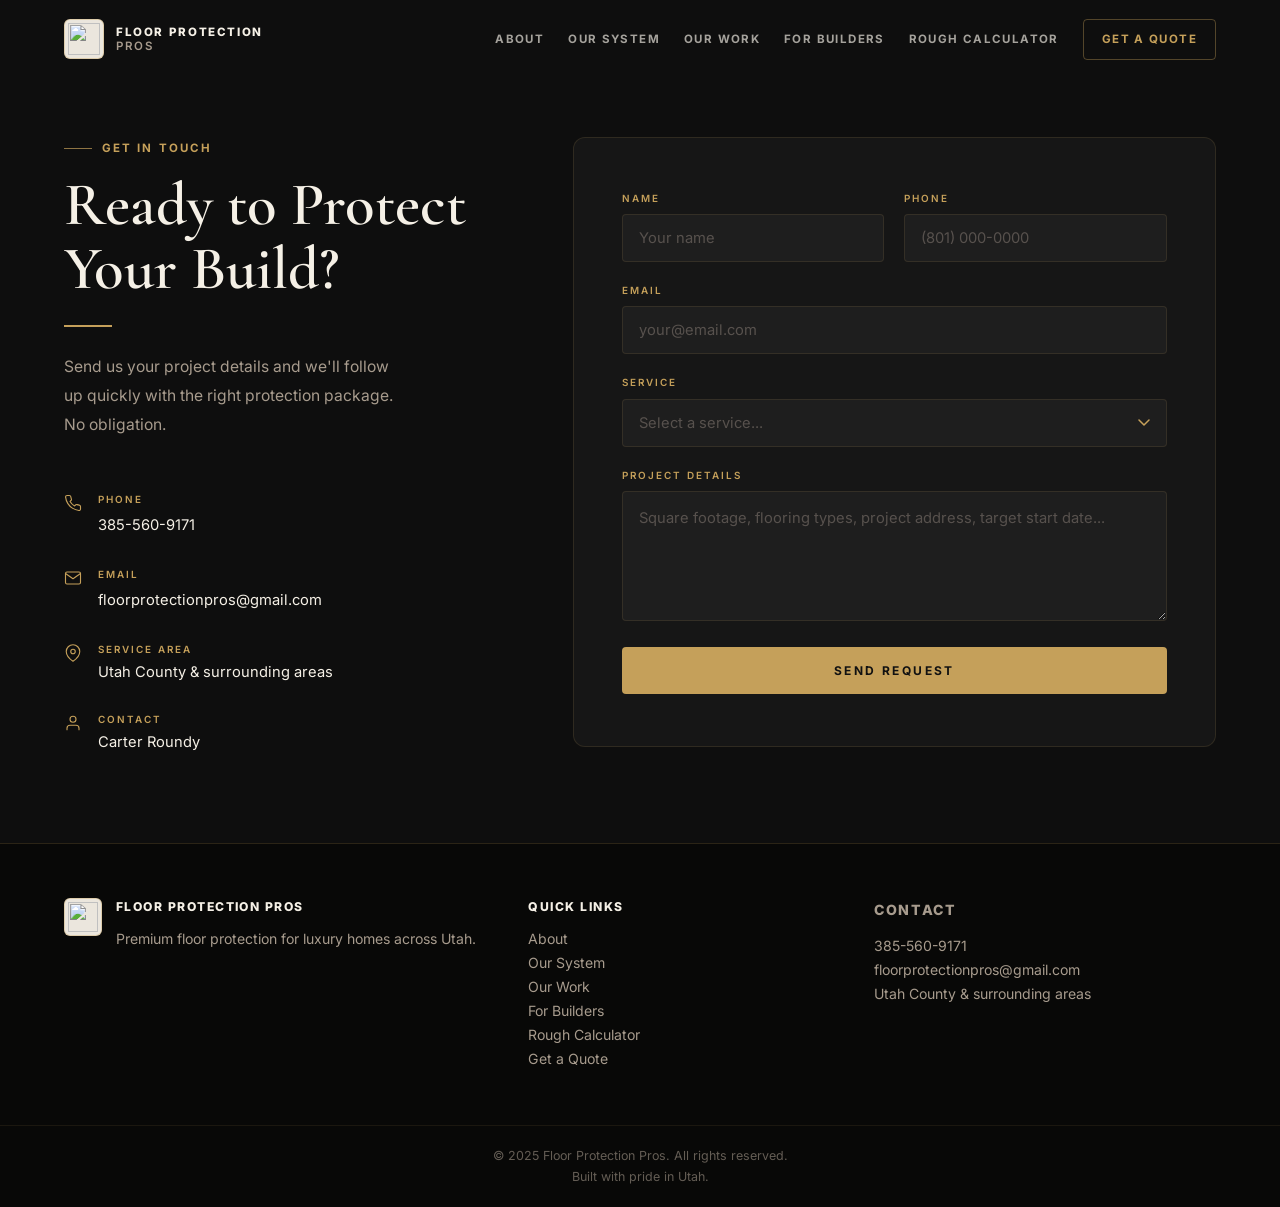
==== contact.html @ d1dcb877 "Add files via upload" ====
<!DOCTYPE html>
<html lang="en">
<head>
    <meta charset="UTF-8">
    <meta name="viewport" content="width=device-width, initial-scale=1.0">
    <title>Request a Quote | Floor Protection Pros</title>
    <meta name="description" content="Request a floor protection quote for your custom home build. Contact Floor Protection Pros for professional protection services across Utah County.">
    <link rel="preconnect" href="https://fonts.googleapis.com">
    <link rel="preconnect" href="https://fonts.gstatic.com" crossorigin>
    <link href="https://fonts.googleapis.com/css2?family=Cormorant+Garamond:ital,wght@0,400;0,500;0,600;0,700;1,400;1,500&family=Inter:wght@300;400;500;600&display=swap" rel="stylesheet">
    <link rel="stylesheet" href="index.styles.css">
    <style>
        /* ---- Page shell ---- */
        body { background: #0E0E0E; }

        .contact-page {
            min-height: calc(100vh - 120px);
            display: flex;
            align-items: center;
            padding: 130px 0 90px;
        }

        .contact-page > .container {
            width: 90%;
            max-width: 1200px;
        }

        /* ---- Two-column layout ---- */
        .contact-layout {
            display: grid;
            grid-template-columns: 2fr 3fr;
            gap: 80px;
            align-items: center;
        }

        /* ---- LEFT: Info ---- */
        .cl-heading {
            font-family: var(--serif);
            font-size: clamp(2.4rem, 5vw, 3.8rem);
            font-weight: 600;
            color: var(--text);
            line-height: 1.06;
            margin-bottom: 24px;
        }

        .cl-rule {
            width: 48px;
            height: 2px;
            background: var(--gold);
            margin-bottom: 26px;
        }

        .cl-desc {
            font-size: 0.98rem;
            color: var(--muted);
            line-height: 1.82;
            margin-bottom: 52px;
            max-width: 340px;
        }

        .cl-info {
            display: flex;
            flex-direction: column;
            gap: 28px;
        }

        .cl-info li {
            display: flex;
            align-items: flex-start;
            gap: 16px;
        }

        .cl-info-icon {
            display: block;
            width: 18px;
            height: 18px;
            color: var(--gold);
            flex-shrink: 0;
            margin-top: 3px;
        }
        .cl-info-icon svg { width: 100%; height: 100%; }

        .cl-info-label {
            font-size: 0.62rem;
            font-weight: 600;
            letter-spacing: 0.2em;
            text-transform: uppercase;
            color: var(--gold);
            margin-bottom: 4px;
        }

        .cl-info-value {
            font-size: 0.92rem;
            color: var(--text);
            line-height: 1.5;
            word-break: break-word;
        }

        a.cl-info-value { transition: color var(--ease); }
        a.cl-info-value:hover { color: var(--gold); }

        /* ---- RIGHT: Form card ---- */
        .cl-form-wrap {
            background: #161616;
            border: 1px solid rgba(198, 161, 91, 0.14);
            border-radius: 12px;
            padding: 52px 48px;
        }

        .form-row {
            display: grid;
            grid-template-columns: 1fr 1fr;
            gap: 20px;
        }

        .form-group {
            display: flex;
            flex-direction: column;
            gap: 8px;
            margin-bottom: 20px;
        }

        .form-group label {
            font-size: 0.62rem;
            font-weight: 600;
            letter-spacing: 0.2em;
            text-transform: uppercase;
            color: var(--gold);
        }

        .form-group input,
        .form-group select,
        .form-group textarea {
            width: 100%;
            background: #1E1E1E;
            border: 1px solid rgba(198, 161, 91, 0.13);
            border-radius: 4px;
            padding: 14px 16px;
            font-family: var(--sans);
            font-size: 0.92rem;
            color: var(--text);
            outline: none;
            transition: border-color var(--ease);
            -webkit-appearance: none;
            appearance: none;
        }

        .form-group input::placeholder,
        .form-group textarea::placeholder {
            color: rgba(158, 144, 135, 0.45);
        }

        .form-group input:focus,
        .form-group select:focus,
        .form-group textarea:focus {
            border-color: rgba(198, 161, 91, 0.5);
        }

        .form-group input.error,
        .form-group select.error,
        .form-group textarea.error {
            border-color: rgba(200, 80, 60, 0.55);
        }

        /* Select arrow */
        .form-group select {
            background-image: url("data:image/svg+xml,%3Csvg xmlns='http://www.w3.org/2000/svg' width='12' height='8' viewBox='0 0 12 8'%3E%3Cpath d='M1 1l5 5 5-5' stroke='%23C6A15B' stroke-width='1.5' fill='none' stroke-linecap='round' stroke-linejoin='round'/%3E%3C/svg%3E");
            background-repeat: no-repeat;
            background-position: right 16px center;
            padding-right: 44px;
            cursor: pointer;
            color: rgba(158, 144, 135, 0.45);
        }
        .form-group select.selected { color: var(--text); }
        .form-group select option { background: #1E1E1E; color: var(--text); }

        /* Textarea */
        .form-group textarea {
            resize: vertical;
            min-height: 130px;
            line-height: 1.65;
        }

        /* Submit */
        .form-submit {
            width: 100%;
            padding: 16px;
            background: var(--gold);
            color: #111111;
            font-family: var(--sans);
            font-size: 0.75rem;
            font-weight: 700;
            letter-spacing: 0.2em;
            text-transform: uppercase;
            border: none;
            border-radius: 4px;
            cursor: pointer;
            transition: background var(--ease), transform 0.15s ease;
            margin-top: 6px;
        }
        .form-submit:hover { background: var(--gold-lt); }
        .form-submit:active { transform: scale(0.99); }
        .form-submit:focus-visible { outline: 2px solid var(--gold); outline-offset: 3px; }

        /* ---- Success state ---- */
        .form-success {
            text-align: center;
            padding: 60px 40px;
        }

        .form-success-icon {
            width: 56px;
            height: 56px;
            color: var(--gold);
            margin: 0 auto 28px;
        }
        .form-success-icon svg { width: 100%; height: 100%; }

        .form-success h2 {
            font-family: var(--serif);
            font-size: 2.2rem;
            font-weight: 600;
            color: var(--text);
            margin-bottom: 12px;
        }

        .form-success p {
            font-size: 0.95rem;
            color: var(--muted);
            line-height: 1.78;
            max-width: 360px;
            margin: 0 auto 32px;
        }

        /* ---- Responsive ---- */
        @media (max-width: 900px) {
            .contact-layout { grid-template-columns: 1fr; gap: 52px; }
            .contact-page { padding-top: 110px; align-items: flex-start; }
            .cl-desc { max-width: none; }
        }

        @media (max-width: 600px) {
            .cl-form-wrap { padding: 36px 24px; }
            .form-row { grid-template-columns: 1fr; gap: 0; }
        }
    </style>
</head>
<body>

    <!-- ===== NAVIGATION ===== -->
    <header class="nav scrolled" id="top">
        <div class="nav-inner">
            <a href="index.html" class="nav-logo" aria-label="Floor Protection Pros home">
                <span class="nav-logo-badge">
                    <img src="floor-protection-pros-shield.png" alt="" aria-hidden="true">
                </span>
                <div class="nav-logo-wordmark">
                    <span class="nav-logo-name">Floor Protection</span>
                    <span class="nav-logo-sub">Pros</span>
                </div>
            </a>

            <nav class="nav-links" aria-label="Main navigation">
                <a href="index.html#about">About</a>
                <a href="index.html#system">Our System</a>
                <a href="index.html#work">Our Work</a>
                <a href="index.html#builders">For Builders</a>
                <a href="QuoteTool.html">Rough Calculator</a>
                <a href="contact.html" class="nav-cta" aria-current="page">Get a Quote</a>
            </nav>

            <button class="nav-hamburger" aria-label="Toggle menu" aria-expanded="false">
                <span></span><span></span><span></span>
            </button>
        </div>

        <div class="nav-mobile" aria-hidden="true">
            <a href="index.html#about">About</a>
            <a href="index.html#system">Our System</a>
            <a href="index.html#work">Our Work</a>
            <a href="index.html#builders">For Builders</a>
            <a href="QuoteTool.html">Rough Calculator</a>
            <a href="contact.html">Get a Quote</a>
        </div>
    </header>

    <!-- ===== CONTACT SECTION ===== -->
    <main class="contact-page">
        <div class="container">
            <div class="contact-layout">

                <!-- LEFT: Info -->
                <div class="cl-left">
                    <p class="eyebrow">Get in Touch</p>
                    <h1 class="cl-heading">Ready to Protect<br>Your Build?</h1>
                    <div class="cl-rule"></div>
                    <p class="cl-desc">Send us your project details and we'll follow up quickly with the right protection package. No obligation.</p>

                    <ul class="cl-info">
                        <li>
                            <span class="cl-info-icon" aria-hidden="true">
                                <svg viewBox="0 0 24 24" fill="none" stroke="currentColor" stroke-width="1.5" stroke-linecap="round" stroke-linejoin="round">
                                    <path d="M22 16.92v3a2 2 0 01-2.18 2 19.79 19.79 0 01-8.63-3.07 19.5 19.5 0 01-5.99-6 19.79 19.79 0 01-3.07-8.67A2 2 0 014.11 2h3a2 2 0 012 1.72 12.84 12.84 0 00.7 2.81 2 2 0 01-.45 2.11L8.09 9.91a16 16 0 006 6l1.27-1.27a2 2 0 012.11-.45 12.84 12.84 0 002.81.7A2 2 0 0122 16.92z"/>
                                </svg>
                            </span>
                            <div>
                                <p class="cl-info-label">Phone</p>
                                <a href="tel:3855609171" class="cl-info-value">385-560-9171</a>
                            </div>
                        </li>
                        <li>
                            <span class="cl-info-icon" aria-hidden="true">
                                <svg viewBox="0 0 24 24" fill="none" stroke="currentColor" stroke-width="1.5" stroke-linecap="round" stroke-linejoin="round">
                                    <path d="M4 4h16c1.1 0 2 .9 2 2v12c0 1.1-.9 2-2 2H4c-1.1 0-2-.9-2-2V6c0-1.1.9-2 2-2z"/>
                                    <polyline points="22,6 12,13 2,6"/>
                                </svg>
                            </span>
                            <div>
                                <p class="cl-info-label">Email</p>
                                <a href="mailto:floorprotectionpros@gmail.com" class="cl-info-value">floorprotectionpros@gmail.com</a>
                            </div>
                        </li>
                        <li>
                            <span class="cl-info-icon" aria-hidden="true">
                                <svg viewBox="0 0 24 24" fill="none" stroke="currentColor" stroke-width="1.5" stroke-linecap="round" stroke-linejoin="round">
                                    <path d="M21 10c0 7-9 13-9 13S3 17 3 10a9 9 0 0118 0z"/>
                                    <circle cx="12" cy="10" r="3"/>
                                </svg>
                            </span>
                            <div>
                                <p class="cl-info-label">Service Area</p>
                                <p class="cl-info-value">Utah County &amp; surrounding areas</p>
                            </div>
                        </li>
                        <li>
                            <span class="cl-info-icon" aria-hidden="true">
                                <svg viewBox="0 0 24 24" fill="none" stroke="currentColor" stroke-width="1.5" stroke-linecap="round" stroke-linejoin="round">
                                    <path d="M20 21v-2a4 4 0 00-4-4H8a4 4 0 00-4 4v2"/>
                                    <circle cx="12" cy="7" r="4"/>
                                </svg>
                            </span>
                            <div>
                                <p class="cl-info-label">Contact</p>
                                <p class="cl-info-value">Carter Roundy</p>
                            </div>
                        </li>
                    </ul>
                </div>

                <!-- RIGHT: Form -->
                <div class="cl-right">
                    <form id="contact-form" class="cl-form-wrap" novalidate>
                        <div class="form-row">
                            <div class="form-group">
                                <label for="f-name">Name</label>
                                <input type="text" id="f-name" name="name" placeholder="Your name" required autocomplete="name">
                            </div>
                            <div class="form-group">
                                <label for="f-phone">Phone</label>
                                <input type="tel" id="f-phone" name="phone" placeholder="(801) 000-0000" autocomplete="tel">
                            </div>
                        </div>

                        <div class="form-group">
                            <label for="f-email">Email</label>
                            <input type="email" id="f-email" name="email" placeholder="your@email.com" required autocomplete="email">
                        </div>

                        <div class="form-group">
                            <label for="f-service">Service</label>
                            <select id="f-service" name="service">
                                <option value="" disabled selected>Select a service...</option>
                                <option value="Initial Installation">Initial Installation</option>
                                <option value="Monthly Maintenance">Monthly Maintenance</option>
                                <option value="Post-Cabinet Repair">Post-Cabinet Repair</option>
                                <option value="Full Project Coverage">Full Project Coverage</option>
                                <option value="Other / Not Sure">Other / Not Sure</option>
                            </select>
                        </div>

                        <div class="form-group">
                            <label for="f-details">Project Details</label>
                            <textarea id="f-details" name="details" placeholder="Square footage, flooring types, project address, target start date..."></textarea>
                        </div>

                        <button type="submit" class="form-submit">Send Request</button>
                    </form>

                    <!-- Success state (shown after submit) -->
                    <div id="form-success" class="cl-form-wrap form-success" hidden>
                        <div class="form-success-icon" aria-hidden="true">
                            <svg viewBox="0 0 24 24" fill="none" stroke="currentColor" stroke-width="1.2" stroke-linecap="round" stroke-linejoin="round">
                                <circle cx="12" cy="12" r="10"/>
                                <polyline points="9 12 11.5 14.5 15.5 9.5"/>
                            </svg>
                        </div>
                        <h2>Request Sent.</h2>
                        <p>Your email client should open with your details pre-filled. We'll respond within one business day.</p>
                        <a href="index.html" class="btn btn-outline">Back to Home</a>
                    </div>
                </div>

            </div>
        </div>
    </main>

    <!-- ===== FOOTER ===== -->
    <footer class="footer">
        <div class="container footer-inner">
            <div class="footer-brand">
                <span class="footer-badge">
                    <img src="floor-protection-pros-shield.png" alt="" aria-hidden="true">
                </span>
                <div>
                    <p class="footer-name">Floor Protection Pros</p>
                    <p class="footer-tagline">Premium floor protection for luxury homes across Utah.</p>
                </div>
            </div>

            <nav class="footer-nav" aria-label="Footer navigation">
                <p class="footer-col-label">Quick Links</p>
                <a href="index.html#about">About</a>
                <a href="index.html#system">Our System</a>
                <a href="index.html#work">Our Work</a>
                <a href="index.html#builders">For Builders</a>
                <a href="QuoteTool.html">Rough Calculator</a>
                <a href="contact.html">Get a Quote</a>
            </nav>

            <div class="footer-contact-col">
                <p class="footer-col-label">Contact</p>
                <a href="tel:3855609171">385-560-9171</a>
                <a href="mailto:floorprotectionpros@gmail.com">floorprotectionpros@gmail.com</a>
                <p>Utah County &amp; surrounding areas</p>
            </div>
        </div>

        <div class="footer-bottom">
            <p>&copy; 2025 Floor Protection Pros. All rights reserved.</p>
            <p>Built with pride in Utah.</p>
        </div>
    </footer>

    <script src="index.scripts.js"></script>
    <script>
        (function () {
            'use strict';

            var form    = document.getElementById('contact-form');
            var success = document.getElementById('form-success');
            var sel     = document.getElementById('f-service');

            // Style select placeholder vs chosen value
            sel.addEventListener('change', function () {
                this.classList.toggle('selected', this.value !== '');
            });

            // Clear error state on input
            ['f-name', 'f-email'].forEach(function (id) {
                document.getElementById(id).addEventListener('input', function () {
                    this.classList.remove('error');
                });
            });

            form.addEventListener('submit', function (e) {
                e.preventDefault();

                var name    = document.getElementById('f-name').value.trim();
                var phone   = document.getElementById('f-phone').value.trim();
                var email   = document.getElementById('f-email').value.trim();
                var service = sel.value;
                var details = document.getElementById('f-details').value.trim();

                // Basic validation
                var valid = true;
                if (!name) {
                    document.getElementById('f-name').classList.add('error');
                    valid = false;
                }
                if (!email || !/^[^\s@]+@[^\s@]+\.[^\s@]+$/.test(email)) {
                    document.getElementById('f-email').classList.add('error');
                    valid = false;
                }
                if (!valid) return;

                // Build mailto
                var subject = encodeURIComponent('Quote Request — Floor Protection Pros');
                var body = encodeURIComponent(
                    'Name: '    + name    + '\n' +
                    'Phone: '   + (phone   || 'Not provided') + '\n' +
                    'Email: '   + email   + '\n' +
                    'Service: ' + (service || 'Not selected') + '\n\n' +
                    'Project Details:\n' + (details || 'None provided')
                );

                window.location.href =
                    'mailto:floorprotectionpros@gmail.com?subject=' + subject + '&body=' + body;

                // Show success message after a short delay
                setTimeout(function () {
                    form.hidden = true;
                    success.hidden = false;
                }, 800);
            });
        }());
    </script>

</body>
</html>
---- index.styles.css ----
:root {
  --bg: #0c0c0b;
  --bg-soft: #12110f;
  --panel: #171613;
  --panel-light: #1e1c18;
  --cream: #eee8dc;
  --cream-2: #e3d7c3;
  --ink: #1b1814;
  --ink-muted: #675d51;
  --gold: #c5a05a;
  --gold-dark: #987438;
  --text: #f5f0e6;
  --muted: #a79b8d;
  --muted-2: #736a60;
  --line: rgba(197, 160, 90, 0.18);
  --line-strong: rgba(197, 160, 90, 0.38);
  --shadow: 0 24px 70px rgba(0, 0, 0, 0.34);
  --serif: "Cormorant Garamond", Georgia, serif;
  --sans: "Inter", "Segoe UI", system-ui, sans-serif;
  --ease: 220ms ease;
}

*,
*::before,
*::after {
  box-sizing: border-box;
  margin: 0;
  padding: 0;
}

html {
  scroll-behavior: smooth;
}

body {
  background: var(--bg);
  color: var(--text);
  font-family: var(--sans);
  font-size: 16px;
  line-height: 1.65;
  -webkit-font-smoothing: antialiased;
}

img,
svg {
  display: block;
}

img {
  max-width: 100%;
}

a {
  color: inherit;
  text-decoration: none;
}

ul {
  list-style: none;
}

[id] {
  scroll-margin-top: 90px;
}

.container {
  width: min(90%, 1160px);
  margin-inline: auto;
}

.section {
  padding-block: 118px;
}

.site-loader {
  position: fixed;
  inset: 0;
  z-index: 9999;
  display: grid;
  place-items: center;
  background:
    radial-gradient(circle at center, rgba(197, 160, 90, 0.08), transparent 34%),
    var(--bg);
  transition: opacity 480ms ease, visibility 480ms ease;
}

.site-loader.is-hidden {
  opacity: 0;
  visibility: hidden;
  pointer-events: none;
}

.site-loader-inner {
  width: min(270px, 72vw);
  text-align: center;
}

.site-loader img {
  width: 76px;
  height: 76px;
  object-fit: contain;
  margin: 0 auto 20px;
  padding: 6px;
  background: rgba(245, 240, 230, 0.96);
  border: 1px solid var(--line-strong);
  border-radius: 8px;
}

.site-loader p {
  color: var(--text);
  font-size: 0.72rem;
  font-weight: 800;
  letter-spacing: 0.16em;
  line-height: 1.4;
  margin-bottom: 18px;
  text-transform: uppercase;
}

.loader-bar {
  height: 3px;
  overflow: hidden;
  background: rgba(245, 240, 230, 0.14);
  border-radius: 999px;
}

.loader-bar span {
  display: block;
  width: 100%;
  height: 100%;
  background: var(--gold);
  transform-origin: left;
  animation: loaderFill 1100ms ease forwards;
}

@keyframes loaderFill {
  from { transform: scaleX(0); }
  to { transform: scaleX(1); }
}

.eyebrow {
  display: inline-flex;
  align-items: center;
  gap: 10px;
  color: var(--gold);
  font-size: 0.72rem;
  font-weight: 700;
  letter-spacing: 0.18em;
  line-height: 1.4;
  margin-bottom: 16px;
  text-transform: uppercase;
}

.eyebrow::before {
  content: "";
  width: 28px;
  height: 1px;
  background: currentColor;
  opacity: 0.7;
}

.dark-eyebrow {
  color: #2a2113;
}

.section-heading {
  max-width: 690px;
  margin-bottom: 54px;
}

.section-heading.centered {
  margin-inline: auto;
  text-align: center;
}

.section-heading.centered .eyebrow {
  justify-content: center;
}

h1,
h2,
h3 {
  font-family: var(--serif);
  font-weight: 600;
  letter-spacing: 0;
}

h1 {
  max-width: 720px;
  font-size: clamp(2.85rem, 6.1vw, 5.25rem);
  line-height: 0.98;
}

h2 {
  color: var(--text);
  font-size: clamp(1.95rem, 3.75vw, 3.35rem);
  line-height: 1.04;
}

h3 {
  font-size: 1.42rem;
  line-height: 1.1;
}

.btn {
  display: inline-flex;
  align-items: center;
  justify-content: center;
  min-height: 48px;
  padding: 13px 22px;
  border: 1px solid transparent;
  border-radius: 4px;
  font-size: 0.76rem;
  font-weight: 800;
  letter-spacing: 0.13em;
  line-height: 1.2;
  text-transform: uppercase;
  transition: background var(--ease), border-color var(--ease), color var(--ease), transform var(--ease);
  white-space: nowrap;
}

.btn:hover {
  transform: translateY(-1px);
}

.btn:focus-visible {
  outline: 2px solid var(--gold);
  outline-offset: 4px;
}

.btn-primary {
  background: var(--gold);
  border-color: var(--gold);
  color: #11100d;
}

.btn-primary:hover {
  background: #d2b16e;
  border-color: #d2b16e;
}

.btn-secondary {
  background: rgba(255, 255, 255, 0.04);
  border-color: rgba(245, 240, 230, 0.22);
  color: var(--text);
}

.btn-secondary:hover {
  border-color: var(--gold);
  color: var(--gold);
}

.btn-dark {
  background: #11100d;
  border-color: #11100d;
  color: var(--text);
}

.btn-dark:hover {
  background: #211c14;
  border-color: #211c14;
}

.quote-band .btn-dark {
  background: var(--gold);
  border-color: var(--gold);
  color: #11100d;
}

.quote-band .btn-dark:hover {
  background: #d2b16e;
  border-color: #d2b16e;
}

.nav {
  position: fixed;
  inset: 0 0 auto;
  z-index: 50;
  transition: background var(--ease), border-color var(--ease), box-shadow var(--ease);
}

.nav.scrolled {
  background: rgba(10, 10, 9, 0.94);
  border-bottom: 1px solid var(--line);
  box-shadow: 0 14px 34px rgba(0, 0, 0, 0.24);
  backdrop-filter: blur(14px);
}

.nav-inner {
  display: flex;
  align-items: center;
  justify-content: space-between;
  gap: 24px;
  min-height: 78px;
  padding-inline: 5%;
}

.nav-logo {
  display: inline-flex;
  align-items: center;
  gap: 12px;
}

.logo-mark,
.nav-logo-badge,
.footer-badge {
  display: grid;
  place-items: center;
  width: 40px;
  height: 40px;
  padding: 3px;
  background: rgba(245, 240, 230, 0.96);
  border: 1px solid var(--line-strong);
  border-radius: 6px;
  overflow: hidden;
  flex: 0 0 auto;
}

.logo-mark img,
.nav-logo-badge img,
.footer-badge img {
  width: 100%;
  height: 100%;
  object-fit: contain;
}

.logo-text,
.nav-logo-wordmark {
  display: flex;
  flex-direction: column;
  color: var(--text);
  font-size: 0.72rem;
  font-weight: 800;
  letter-spacing: 0.14em;
  line-height: 1.25;
  text-transform: uppercase;
}

.logo-text span:last-child,
.nav-logo-sub {
  color: var(--muted);
  font-weight: 600;
}

.nav-logo-name {
  color: var(--text);
}

.nav-links {
  display: flex;
  align-items: center;
  gap: 24px;
}

.nav-links a {
  color: rgba(245, 240, 230, 0.66);
  font-size: 0.72rem;
  font-weight: 700;
  letter-spacing: 0.12em;
  text-transform: uppercase;
  transition: color var(--ease);
}

.nav-links a:hover {
  color: var(--gold);
}

.nav-links .nav-cta {
  padding: 10px 18px;
  border: 1px solid var(--line-strong);
  border-radius: 4px;
  color: var(--gold);
}

.nav-links .nav-cta:hover {
  background: var(--gold);
  color: #11100d;
}

.nav-hamburger {
  display: none;
  flex-direction: column;
  gap: 5px;
  padding: 8px;
  background: transparent;
  border: 0;
  cursor: pointer;
}

.nav-hamburger span {
  width: 24px;
  height: 1.5px;
  background: var(--text);
  transition: transform var(--ease), opacity var(--ease);
}

.nav-hamburger.open span:nth-child(1) {
  transform: translateY(6.5px) rotate(45deg);
}

.nav-hamburger.open span:nth-child(2) {
  opacity: 0;
}

.nav-hamburger.open span:nth-child(3) {
  transform: translateY(-6.5px) rotate(-45deg);
}

.nav-mobile {
  display: none;
  flex-direction: column;
  padding: 4px 5% 22px;
  background: rgba(10, 10, 9, 0.98);
  border-top: 1px solid var(--line);
}

.nav-mobile.open {
  display: flex;
}

.nav-mobile a {
  padding-block: 13px;
  border-bottom: 1px solid rgba(197, 160, 90, 0.1);
  color: rgba(245, 240, 230, 0.74);
  font-size: 0.78rem;
  font-weight: 700;
  letter-spacing: 0.12em;
  text-transform: uppercase;
}

.hero {
  position: relative;
  display: flex;
  align-items: center;
  min-height: 760px;
  height: 100svh;
  overflow: hidden;
}

.hero-bg {
  position: absolute;
  inset: 0;
  background: url("IMG_0926.jpg") center / cover no-repeat;
  transform: scale(1.02);
}

.hero-overlay {
  position: absolute;
  inset: 0;
  background:
    linear-gradient(90deg, rgba(8, 8, 7, 0.84) 0%, rgba(8, 8, 7, 0.58) 50%, rgba(8, 8, 7, 0.34) 100%),
    linear-gradient(0deg, rgba(8, 8, 7, 0.66) 0%, rgba(8, 8, 7, 0.08) 54%);
}

.hero-content {
  position: relative;
  z-index: 1;
  padding-top: 78px;
}

.hero-content p:not(.eyebrow) {
  max-width: 560px;
  margin-top: 22px;
  color: rgba(245, 240, 230, 0.76);
  font-size: clamp(1rem, 1.5vw, 1.16rem);
  line-height: 1.75;
}

.hero-slogan {
  color: #e2c27b;
}

.hero-actions {
  display: flex;
  flex-wrap: wrap;
  gap: 14px;
  margin-top: 38px;
}

.value-section {
  background:
    linear-gradient(180deg, #f4efe5, var(--cream));
  color: var(--ink);
}

.value-grid {
  display: grid;
  grid-template-columns: repeat(3, 1fr);
  gap: 22px;
}

.value-card,
.process-step,
.comparison-panel,
.contact-panel {
  background: linear-gradient(180deg, rgba(255, 255, 255, 0.035), rgba(255, 255, 255, 0.012));
  border: 1px solid var(--line);
  border-radius: 8px;
  box-shadow: 0 18px 45px rgba(0, 0, 0, 0.18);
}

.value-card {
  background: rgba(255, 253, 248, 0.82);
  border-color: rgba(113, 86, 43, 0.16);
  padding: 34px 30px 36px;
  box-shadow: 0 18px 45px rgba(56, 43, 25, 0.08);
}

.card-icon {
  display: grid;
  place-items: center;
  width: 48px;
  height: 48px;
  margin-bottom: 24px;
  color: var(--gold);
}

.card-icon svg {
  width: 48px;
  height: 48px;
}

.value-card h3,
.process-step h3,
.comparison-panel h3,
.work-caption h3 {
  color: var(--text);
  margin-bottom: 12px;
}

.value-section .section-heading h2,
.value-card h3 {
  color: var(--ink);
}

.value-section .eyebrow,
.value-card .card-icon {
  color: var(--gold-dark);
}

.value-card p,
.process-step p,
.work-caption p,
.contact-copy p,
.quote-band p,
.statement-content p {
  color: var(--muted);
}

.value-card p {
  color: var(--ink-muted);
}

.statement-section {
  position: relative;
  min-height: 560px;
  display: flex;
  align-items: center;
  overflow: hidden;
}

.statement-bg {
  position: absolute;
  inset: 0;
  background: url("Henrie-Tiek+007.webp") center / cover no-repeat;
}

.statement-overlay {
  position: absolute;
  inset: 0;
  background:
    linear-gradient(90deg, rgba(8, 8, 7, 0.8), rgba(8, 8, 7, 0.34)),
    linear-gradient(0deg, rgba(8, 8, 7, 0.62), rgba(8, 8, 7, 0.16));
}

.statement-content {
  position: relative;
  z-index: 1;
}

.statement-content h2 {
  max-width: 760px;
}

.statement-content p:not(.eyebrow) {
  max-width: 560px;
  margin-top: 24px;
  font-size: 1.06rem;
}

.system-section,
.contact-section {
  background: var(--bg);
}

.comparison-section {
  background: linear-gradient(180deg, #f2eadc, #e9dfcf);
  color: var(--ink);
}

.process-grid {
  display: grid;
  grid-template-columns: repeat(4, 1fr);
  gap: 18px;
}

.process-step {
  position: relative;
  min-height: 300px;
  padding: 30px 24px;
  overflow: hidden;
}

.process-step::before {
  content: "";
  position: absolute;
  top: 0;
  left: 0;
  width: 100%;
  height: 3px;
  background: linear-gradient(90deg, var(--gold), transparent);
}

.process-step span {
  display: block;
  margin-bottom: 40px;
  color: rgba(197, 160, 90, 0.4);
  font-family: var(--serif);
  font-size: 3.4rem;
  font-weight: 700;
  line-height: 0.8;
}

.comparison-grid {
  display: grid;
  grid-template-columns: 1fr 1fr;
  gap: 22px;
  max-width: 980px;
  margin-inline: auto;
}

.comparison-panel {
  padding: 38px 34px;
}

.muted-panel {
  background: rgba(255, 253, 248, 0.58);
  border-color: rgba(62, 53, 43, 0.12);
}

.gold-panel {
  background: #17130f;
  border-color: rgba(197, 160, 90, 0.4);
}

.comparison-section .section-heading h2,
.muted-panel h3 {
  color: var(--ink);
}

.comparison-section .eyebrow {
  color: var(--gold-dark);
}

.gold-panel h3 {
  color: var(--gold);
}

.comparison-panel li {
  position: relative;
  padding: 11px 0 11px 24px;
  border-bottom: 1px solid rgba(62, 53, 43, 0.09);
  color: var(--ink-muted);
  font-size: 0.95rem;
}

.comparison-panel li::before {
  position: absolute;
  left: 0;
  top: 11px;
  color: var(--gold);
}

.muted-panel li::before {
  content: "-";
  color: var(--muted-2);
}

.gold-panel li {
  color: var(--text);
  border-bottom-color: rgba(245, 240, 230, 0.08);
}

.gold-panel li::before {
  content: "+";
}

.work-section {
  background:
    linear-gradient(180deg, rgba(197, 160, 90, 0.06), transparent 28%),
    var(--bg-soft);
}

.work-grid {
  display: grid;
  grid-template-columns: 1.25fr 1fr 1fr;
  gap: 18px;
}

.work-card {
  position: relative;
  min-height: 360px;
  border: 1px solid var(--line);
  border-radius: 8px;
  overflow: hidden;
  background: var(--panel);
  box-shadow: var(--shadow);
}

.feature-work {
  grid-row: span 2;
  min-height: 738px;
}

.work-card img,
.placeholder-art {
  width: 100%;
  height: 100%;
  min-height: inherit;
  object-fit: cover;
}

.work-card::after {
  content: "";
  position: absolute;
  inset: 0;
  background: linear-gradient(0deg, rgba(7, 7, 6, 0.86), rgba(7, 7, 6, 0.12) 55%);
}

.work-caption {
  position: absolute;
  z-index: 1;
  left: 22px;
  right: 22px;
  bottom: 22px;
}

.work-caption p {
  font-size: 0.92rem;
}

.placeholder-card {
  display: grid;
}

.placeholder-art {
  background:
    linear-gradient(135deg, rgba(197, 160, 90, 0.18), transparent 42%),
    repeating-linear-gradient(135deg, rgba(245, 240, 230, 0.06) 0 1px, transparent 1px 18px),
    #171613;
}

.quote-band {
  padding-block: 96px;
  background:
    radial-gradient(circle at top left, rgba(197, 160, 90, 0.16), transparent 38%),
    var(--cream);
  color: var(--text);
}

.quote-band-inner {
  position: relative;
  display: flex;
  align-items: center;
  justify-content: space-between;
  gap: 40px;
  padding: 42px;
  background:
    linear-gradient(135deg, rgba(255, 255, 255, 0.05), transparent 42%),
    #15130f;
  border: 1px solid rgba(197, 160, 90, 0.34);
  border-radius: 10px;
  box-shadow: 0 26px 60px rgba(61, 48, 29, 0.22);
  overflow: hidden;
}

.quote-band-inner::before {
  content: "";
  position: absolute;
  inset: 0 auto 0 0;
  width: 5px;
  background: linear-gradient(180deg, var(--gold), rgba(197, 160, 90, 0.18));
}

.quote-band h2 {
  color: var(--text);
  font-size: clamp(1.95rem, 3.35vw, 3rem);
}

.quote-band p:not(.eyebrow) {
  max-width: 620px;
  margin-top: 16px;
  color: rgba(245, 240, 230, 0.72);
  font-weight: 500;
}

.quote-band .dark-eyebrow {
  color: var(--gold);
}

.rough-link {
  display: inline-flex;
  margin-top: 18px;
  color: rgba(245, 240, 230, 0.68);
  font-size: 0.86rem;
  font-weight: 700;
  text-decoration: underline;
  text-decoration-color: rgba(197, 160, 90, 0.45);
  text-underline-offset: 4px;
  transition: color var(--ease), text-decoration-color var(--ease);
}

.rough-link:hover {
  color: var(--gold);
  text-decoration-color: var(--gold);
}

.contact-layout {
  display: grid;
  grid-template-columns: 1fr 0.95fr;
  gap: 70px;
  align-items: center;
}

.contact-copy h2 {
  max-width: 650px;
}

.contact-copy p:not(.eyebrow) {
  max-width: 620px;
  margin-top: 24px;
  font-size: 1.02rem;
}

.contact-actions {
  display: flex;
  flex-wrap: wrap;
  gap: 14px;
  margin-top: 34px;
}

.contact-panel {
  padding: 26px;
}

.founders {
  display: grid;
  grid-template-columns: 1fr 1fr;
  gap: 16px;
  margin-bottom: 26px;
}

.founders figure {
  overflow: hidden;
  border: 1px solid rgba(245, 240, 230, 0.08);
  border-radius: 8px;
  background: #11100d;
}

.founders img {
  width: 100%;
  aspect-ratio: 1 / 1;
  object-fit: cover;
}

.founders figcaption {
  padding: 12px;
  color: var(--text);
  font-size: 0.75rem;
  font-weight: 800;
  letter-spacing: 0.1em;
  text-align: center;
  text-transform: uppercase;
}

.contact-list {
  display: grid;
  gap: 16px;
}

.contact-list div {
  padding-top: 16px;
  border-top: 1px solid rgba(245, 240, 230, 0.08);
}

.contact-list dt {
  color: var(--gold);
  font-size: 0.72rem;
  font-weight: 800;
  letter-spacing: 0.14em;
  margin-bottom: 4px;
  text-transform: uppercase;
}

.contact-list dd,
.contact-list a {
  color: var(--text);
  font-size: 0.94rem;
  overflow-wrap: anywhere;
}

.contact-list a:hover {
  color: var(--gold);
}

.footer {
  background: #080807;
  border-top: 1px solid var(--line);
}

.footer-inner {
  display: grid;
  grid-template-columns: 1.4fr 1fr 1.15fr;
  gap: 48px;
  padding-block: 54px;
}

.footer-brand {
  display: flex;
  align-items: flex-start;
  gap: 14px;
}

.footer-logo,
.footer-badge {
  width: 38px;
  height: 38px;
}

.footer-name,
.footer-nav p,
.footer-contact p,
.footer-col-label {
  color: var(--text);
  font-size: 0.76rem;
  font-weight: 800;
  letter-spacing: 0.12em;
  line-height: 1.4;
  margin-bottom: 12px;
  text-transform: uppercase;
}

.footer-tagline,
.footer-nav a,
.footer-contact a,
.footer-contact span,
.footer-contact-col a,
.footer-contact-col p {
  display: block;
  color: var(--muted);
  font-size: 0.88rem;
  line-height: 1.7;
}

.footer-nav a:hover,
.footer-contact a:hover,
.footer-contact-col a:hover {
  color: var(--gold);
}

.footer-bottom {
  border-top: 1px solid rgba(197, 160, 90, 0.1);
  padding: 20px 5%;
  color: rgba(167, 155, 141, 0.58);
  font-size: 0.78rem;
  text-align: center;
}

@media (max-width: 1080px) {
  .nav-links {
    gap: 15px;
  }

  .nav-links a {
    font-size: 0.68rem;
  }

  .process-grid {
    grid-template-columns: repeat(2, 1fr);
  }

  .work-grid {
    grid-template-columns: 1fr 1fr;
  }

  .feature-work {
    grid-column: 1 / -1;
    min-height: 520px;
  }
}

@media (max-width: 860px) {
  .section {
    padding-block: 88px;
  }

  .nav-links {
    display: none;
  }

  .nav-hamburger {
    display: flex;
  }

  .hero {
    min-height: 680px;
  }

  .value-grid,
  .comparison-grid,
  .contact-layout,
  .footer-inner {
    grid-template-columns: 1fr;
  }

  .quote-band-inner {
    align-items: flex-start;
    flex-direction: column;
  }

  .contact-layout {
    gap: 42px;
  }
}

@media (max-width: 640px) {
  .container {
    width: min(88%, 1160px);
  }

  .nav-inner {
    min-height: 72px;
  }

  .logo-mark {
    width: 38px;
    height: 38px;
  }

  .logo-text {
    font-size: 0.66rem;
  }

  h1 {
    font-size: clamp(2.55rem, 14vw, 3.65rem);
  }

  h2 {
    font-size: clamp(1.85rem, 10vw, 2.7rem);
  }

  .hero {
    min-height: 640px;
  }

  .hero-actions,
  .contact-actions {
    flex-direction: column;
    align-items: stretch;
  }

  .btn {
    width: 100%;
    white-space: normal;
  }

  .process-grid,
  .work-grid,
  .founders {
    grid-template-columns: 1fr;
  }

  .process-step {
    min-height: auto;
  }

  .work-card,
  .feature-work {
    min-height: 380px;
  }

  .comparison-panel,
  .contact-panel,
  .value-card {
    padding: 28px 22px;
  }

  .quote-band-inner {
    padding: 34px 24px;
  }
}
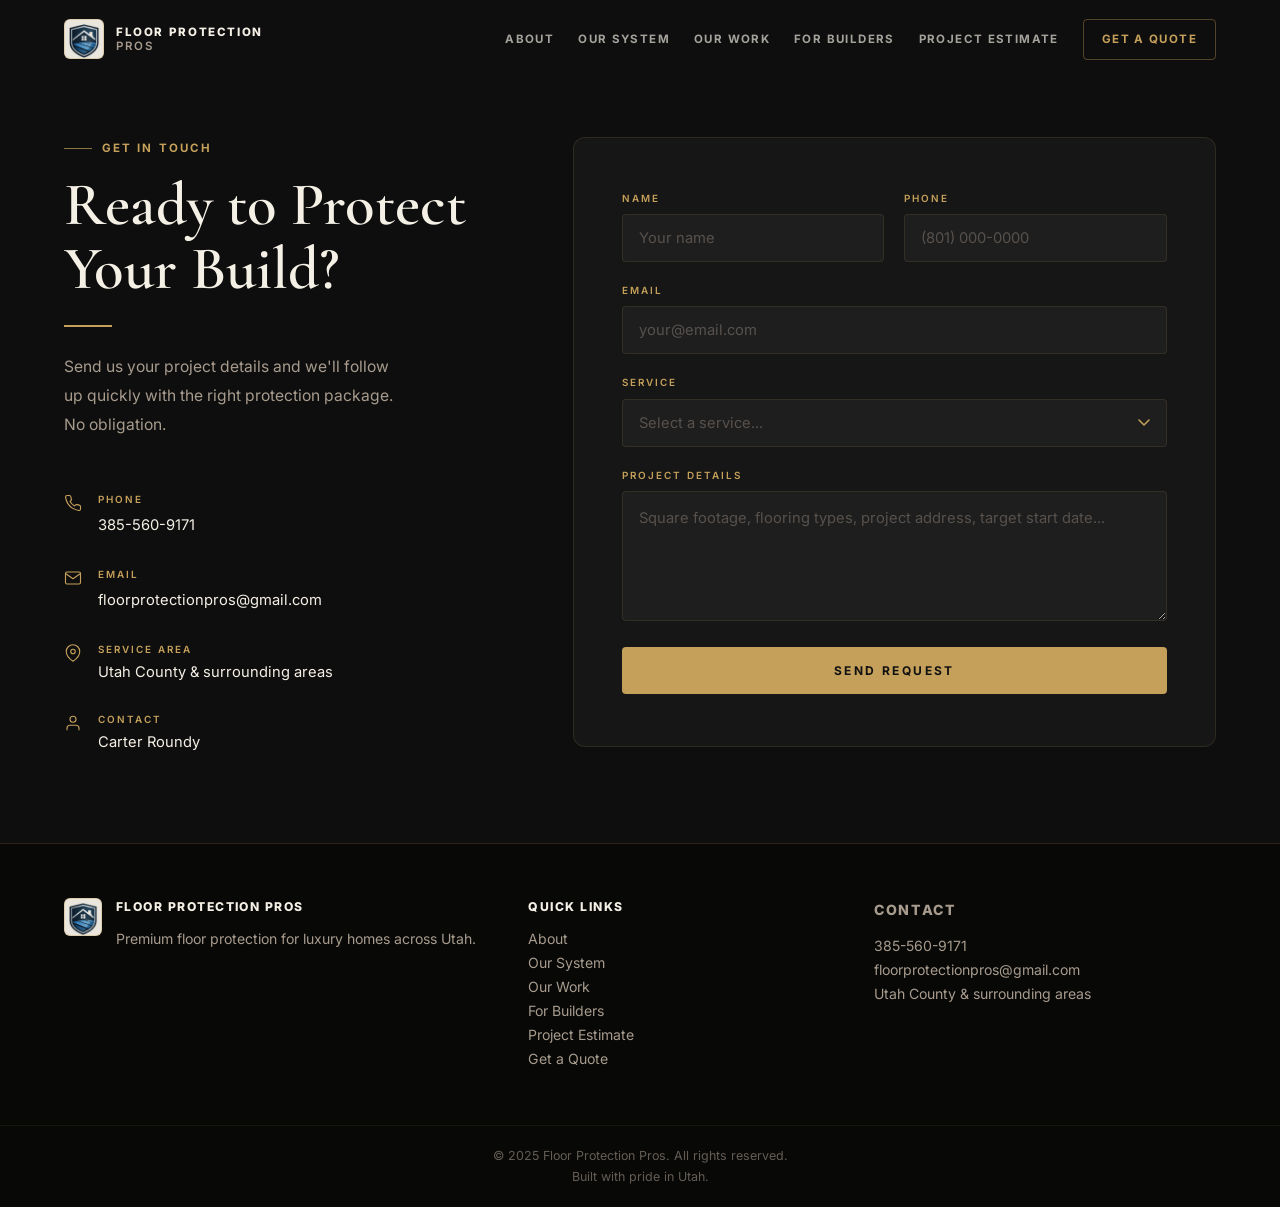
==== commit cfb53706: "Add files via upload" ====
--- a/contact.html
+++ b/contact.html
@@ -265,7 +265,7 @@
                 <a href="index.html#system">Our System</a>
                 <a href="index.html#work">Our Work</a>
                 <a href="index.html#builders">For Builders</a>
-                <a href="QuoteTool.html">Rough Calculator</a>
+                <a href="QuoteTool.html">Project Estimate</a>
                 <a href="contact.html" class="nav-cta" aria-current="page">Get a Quote</a>
             </nav>
 
@@ -279,7 +279,7 @@
             <a href="index.html#system">Our System</a>
             <a href="index.html#work">Our Work</a>
             <a href="index.html#builders">For Builders</a>
-            <a href="QuoteTool.html">Rough Calculator</a>
+            <a href="QuoteTool.html">Project Estimate</a>
             <a href="contact.html">Get a Quote</a>
         </div>
     </header>
@@ -349,7 +349,7 @@
 
                 <!-- RIGHT: Form -->
                 <div class="cl-right">
-                    <form id="contact-form" class="cl-form-wrap" novalidate>
+                    <form id="contact-form" class="cl-form-wrap" action="https://formspree.io/f/xojronko" method="POST" novalidate>
                         <div class="form-row">
                             <div class="form-group">
                                 <label for="f-name">Name</label>
@@ -394,8 +394,8 @@
                                 <polyline points="9 12 11.5 14.5 15.5 9.5"/>
                             </svg>
                         </div>
-                        <h2>Request Sent.</h2>
-                        <p>Your email client should open with your details pre-filled. We'll respond within one business day.</p>
+                        <h2 id="form-success-title">Quote Request Received</h2>
+                        <p id="form-success-body">Thanks — we received your project details and will follow up shortly.</p>
                         <a href="index.html" class="btn btn-outline">Back to Home</a>
                     </div>
                 </div>
@@ -423,7 +423,7 @@
                 <a href="index.html#system">Our System</a>
                 <a href="index.html#work">Our Work</a>
                 <a href="index.html#builders">For Builders</a>
-                <a href="QuoteTool.html">Rough Calculator</a>
+                <a href="QuoteTool.html">Project Estimate</a>
                 <a href="contact.html">Get a Quote</a>
             </nav>
 
@@ -449,6 +449,9 @@
             var form    = document.getElementById('contact-form');
             var success = document.getElementById('form-success');
             var sel     = document.getElementById('f-service');
+            var submit  = form.querySelector('.form-submit');
+            var successTitle = document.getElementById('form-success-title');
+            var successBody  = document.getElementById('form-success-body');
 
             // Style select placeholder vs chosen value
             sel.addEventListener('change', function () {
@@ -483,24 +486,35 @@
                 }
                 if (!valid) return;
 
-                // Build mailto
-                var subject = encodeURIComponent('Quote Request — Floor Protection Pros');
-                var body = encodeURIComponent(
-                    'Name: '    + name    + '\n' +
-                    'Phone: '   + (phone   || 'Not provided') + '\n' +
-                    'Email: '   + email   + '\n' +
-                    'Service: ' + (service || 'Not selected') + '\n\n' +
-                    'Project Details:\n' + (details || 'None provided')
-                );
-
-                window.location.href =
-                    'mailto:floorprotectionpros@gmail.com?subject=' + subject + '&body=' + body;
-
-                // Show success message after a short delay
-                setTimeout(function () {
+                submit.disabled = true;
+                submit.textContent = 'Sending...';
+                success.hidden = true;
+
+                var data = new FormData(form);
+                data.append('request_type', 'Website Quote Request');
+                data.append('project_details', details || 'None provided');
+
+                fetch('https://formspree.io/f/xojronko', {
+                    method: 'POST',
+                    body: data,
+                    headers: { 'Accept': 'application/json' }
+                }).then(function (response) {
+                    if (!response.ok) throw new Error('Formspree submission failed');
+
+                    successTitle.textContent = 'Quote Request Received';
+                    successBody.textContent = 'Thanks — we received your project details and will follow up shortly.';
                     form.hidden = true;
                     success.hidden = false;
-                }, 800);
+                }).catch(function () {
+                    successTitle.textContent = 'Something went wrong';
+                    successBody.textContent = 'Please email us directly at floorprotectionpros@gmail.com.';
+                    form.hidden = false;
+                    success.hidden = false;
+                    submit.disabled = false;
+                    submit.textContent = 'Send Request';
+                });
+
+                return;
             });
         }());
     </script>
--- a/index.styles.css
+++ b/index.styles.css
@@ -176,6 +176,13 @@
   justify-content: center;
 }
 
+.section-sub {
+  max-width: 660px;
+  color: var(--muted);
+  font-size: 1rem;
+  line-height: 1.75;
+}
+
 h1,
 h2,
 h3 {
@@ -759,6 +766,99 @@
     #171613;
 }
 
+.support-section {
+  background:
+    radial-gradient(circle at top right, rgba(197, 160, 90, 0.08), transparent 34%),
+    var(--bg);
+}
+
+.support-section .section-sub {
+  margin-inline: auto;
+}
+
+.support-grid {
+  display: grid;
+  grid-template-columns: repeat(3, 1fr);
+  gap: 20px;
+}
+
+.support-card {
+  padding: 32px 28px;
+  background: linear-gradient(180deg, rgba(255, 255, 255, 0.04), rgba(255, 255, 255, 0.015));
+  border: 1px solid var(--line);
+  border-radius: 8px;
+  box-shadow: 0 18px 45px rgba(0, 0, 0, 0.18);
+}
+
+.support-card.preferred {
+  border-color: rgba(197, 160, 90, 0.48);
+  background:
+    linear-gradient(180deg, rgba(197, 160, 90, 0.12), rgba(255, 255, 255, 0.015)),
+    var(--panel);
+}
+
+.support-label {
+  color: var(--gold);
+  font-size: 0.68rem;
+  font-weight: 800;
+  letter-spacing: 0.16em;
+  margin-bottom: 18px;
+  text-transform: uppercase;
+}
+
+.support-card h3 {
+  color: var(--text);
+  margin-bottom: 12px;
+}
+
+.support-card p:last-child {
+  color: var(--muted);
+}
+
+.estimate-section {
+  background: linear-gradient(180deg, #f4efe5, var(--cream));
+  color: var(--ink);
+}
+
+.estimate-inner {
+  display: grid;
+  grid-template-columns: 1fr auto;
+  gap: 48px;
+  align-items: center;
+}
+
+.estimate-section .eyebrow {
+  color: var(--gold-dark);
+}
+
+.estimate-section h2 {
+  max-width: 740px;
+  color: var(--ink);
+}
+
+.estimate-section p:not(.eyebrow) {
+  max-width: 620px;
+  margin-top: 18px;
+  color: var(--ink-muted);
+}
+
+.estimate-actions {
+  display: flex;
+  flex-direction: column;
+  gap: 12px;
+  min-width: 240px;
+}
+
+.estimate-section .btn-secondary {
+  border-color: rgba(27, 24, 20, 0.24);
+  color: var(--ink);
+}
+
+.estimate-section .btn-secondary:hover {
+  border-color: var(--gold-dark);
+  color: var(--gold-dark);
+}
+
 .quote-band {
   padding-block: 96px;
   background:
@@ -1018,6 +1118,8 @@
   .value-grid,
   .comparison-grid,
   .contact-layout,
+  .support-grid,
+  .estimate-inner,
   .footer-inner {
     grid-template-columns: 1fr;
   }
@@ -1025,6 +1127,10 @@
   .quote-band-inner {
     align-items: flex-start;
     flex-direction: column;
+  }
+
+  .estimate-actions {
+    width: 100%;
   }
 
   .contact-layout {
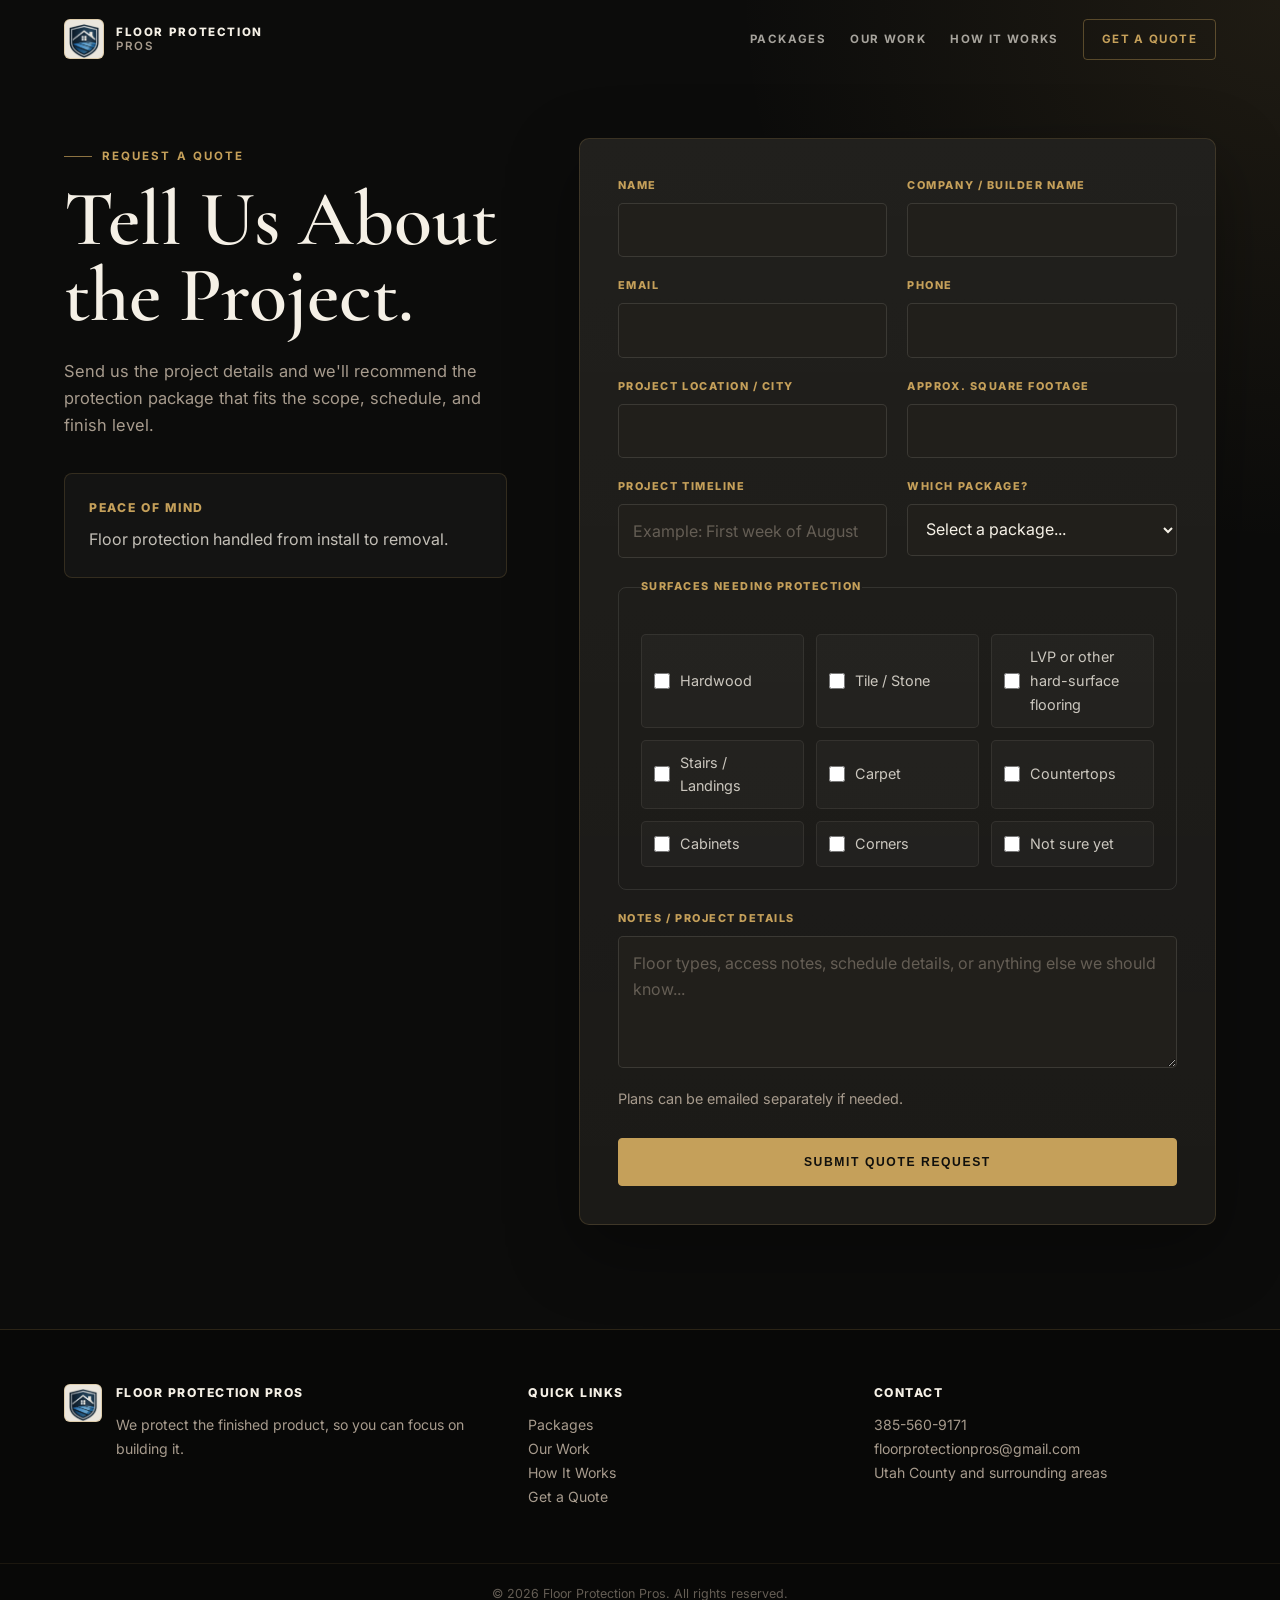
==== commit d4824f3a: "Add files via upload" ====
--- a/contact.html
+++ b/contact.html
@@ -3,521 +3,11 @@
 <head>
     <meta charset="UTF-8">
     <meta name="viewport" content="width=device-width, initial-scale=1.0">
-    <title>Request a Quote | Floor Protection Pros</title>
-    <meta name="description" content="Request a floor protection quote for your custom home build. Contact Floor Protection Pros for professional protection services across Utah County.">
-    <link rel="preconnect" href="https://fonts.googleapis.com">
-    <link rel="preconnect" href="https://fonts.gstatic.com" crossorigin>
-    <link href="https://fonts.googleapis.com/css2?family=Cormorant+Garamond:ital,wght@0,400;0,500;0,600;0,700;1,400;1,500&family=Inter:wght@300;400;500;600&display=swap" rel="stylesheet">
-    <link rel="stylesheet" href="index.styles.css">
-    <style>
-        /* ---- Page shell ---- */
-        body { background: #0E0E0E; }
-
-        .contact-page {
-            min-height: calc(100vh - 120px);
-            display: flex;
-            align-items: center;
-            padding: 130px 0 90px;
-        }
-
-        .contact-page > .container {
-            width: 90%;
-            max-width: 1200px;
-        }
-
-        /* ---- Two-column layout ---- */
-        .contact-layout {
-            display: grid;
-            grid-template-columns: 2fr 3fr;
-            gap: 80px;
-            align-items: center;
-        }
-
-        /* ---- LEFT: Info ---- */
-        .cl-heading {
-            font-family: var(--serif);
-            font-size: clamp(2.4rem, 5vw, 3.8rem);
-            font-weight: 600;
-            color: var(--text);
-            line-height: 1.06;
-            margin-bottom: 24px;
-        }
-
-        .cl-rule {
-            width: 48px;
-            height: 2px;
-            background: var(--gold);
-            margin-bottom: 26px;
-        }
-
-        .cl-desc {
-            font-size: 0.98rem;
-            color: var(--muted);
-            line-height: 1.82;
-            margin-bottom: 52px;
-            max-width: 340px;
-        }
-
-        .cl-info {
-            display: flex;
-            flex-direction: column;
-            gap: 28px;
-        }
-
-        .cl-info li {
-            display: flex;
-            align-items: flex-start;
-            gap: 16px;
-        }
-
-        .cl-info-icon {
-            display: block;
-            width: 18px;
-            height: 18px;
-            color: var(--gold);
-            flex-shrink: 0;
-            margin-top: 3px;
-        }
-        .cl-info-icon svg { width: 100%; height: 100%; }
-
-        .cl-info-label {
-            font-size: 0.62rem;
-            font-weight: 600;
-            letter-spacing: 0.2em;
-            text-transform: uppercase;
-            color: var(--gold);
-            margin-bottom: 4px;
-        }
-
-        .cl-info-value {
-            font-size: 0.92rem;
-            color: var(--text);
-            line-height: 1.5;
-            word-break: break-word;
-        }
-
-        a.cl-info-value { transition: color var(--ease); }
-        a.cl-info-value:hover { color: var(--gold); }
-
-        /* ---- RIGHT: Form card ---- */
-        .cl-form-wrap {
-            background: #161616;
-            border: 1px solid rgba(198, 161, 91, 0.14);
-            border-radius: 12px;
-            padding: 52px 48px;
-        }
-
-        .form-row {
-            display: grid;
-            grid-template-columns: 1fr 1fr;
-            gap: 20px;
-        }
-
-        .form-group {
-            display: flex;
-            flex-direction: column;
-            gap: 8px;
-            margin-bottom: 20px;
-        }
-
-        .form-group label {
-            font-size: 0.62rem;
-            font-weight: 600;
-            letter-spacing: 0.2em;
-            text-transform: uppercase;
-            color: var(--gold);
-        }
-
-        .form-group input,
-        .form-group select,
-        .form-group textarea {
-            width: 100%;
-            background: #1E1E1E;
-            border: 1px solid rgba(198, 161, 91, 0.13);
-            border-radius: 4px;
-            padding: 14px 16px;
-            font-family: var(--sans);
-            font-size: 0.92rem;
-            color: var(--text);
-            outline: none;
-            transition: border-color var(--ease);
-            -webkit-appearance: none;
-            appearance: none;
-        }
-
-        .form-group input::placeholder,
-        .form-group textarea::placeholder {
-            color: rgba(158, 144, 135, 0.45);
-        }
-
-        .form-group input:focus,
-        .form-group select:focus,
-        .form-group textarea:focus {
-            border-color: rgba(198, 161, 91, 0.5);
-        }
-
-        .form-group input.error,
-        .form-group select.error,
-        .form-group textarea.error {
-            border-color: rgba(200, 80, 60, 0.55);
-        }
-
-        /* Select arrow */
-        .form-group select {
-            background-image: url("data:image/svg+xml,%3Csvg xmlns='http://www.w3.org/2000/svg' width='12' height='8' viewBox='0 0 12 8'%3E%3Cpath d='M1 1l5 5 5-5' stroke='%23C6A15B' stroke-width='1.5' fill='none' stroke-linecap='round' stroke-linejoin='round'/%3E%3C/svg%3E");
-            background-repeat: no-repeat;
-            background-position: right 16px center;
-            padding-right: 44px;
-            cursor: pointer;
-            color: rgba(158, 144, 135, 0.45);
-        }
-        .form-group select.selected { color: var(--text); }
-        .form-group select option { background: #1E1E1E; color: var(--text); }
-
-        /* Textarea */
-        .form-group textarea {
-            resize: vertical;
-            min-height: 130px;
-            line-height: 1.65;
-        }
-
-        /* Submit */
-        .form-submit {
-            width: 100%;
-            padding: 16px;
-            background: var(--gold);
-            color: #111111;
-            font-family: var(--sans);
-            font-size: 0.75rem;
-            font-weight: 700;
-            letter-spacing: 0.2em;
-            text-transform: uppercase;
-            border: none;
-            border-radius: 4px;
-            cursor: pointer;
-            transition: background var(--ease), transform 0.15s ease;
-            margin-top: 6px;
-        }
-        .form-submit:hover { background: var(--gold-lt); }
-        .form-submit:active { transform: scale(0.99); }
-        .form-submit:focus-visible { outline: 2px solid var(--gold); outline-offset: 3px; }
-
-        /* ---- Success state ---- */
-        .form-success {
-            text-align: center;
-            padding: 60px 40px;
-        }
-
-        .form-success-icon {
-            width: 56px;
-            height: 56px;
-            color: var(--gold);
-            margin: 0 auto 28px;
-        }
-        .form-success-icon svg { width: 100%; height: 100%; }
-
-        .form-success h2 {
-            font-family: var(--serif);
-            font-size: 2.2rem;
-            font-weight: 600;
-            color: var(--text);
-            margin-bottom: 12px;
-        }
-
-        .form-success p {
-            font-size: 0.95rem;
-            color: var(--muted);
-            line-height: 1.78;
-            max-width: 360px;
-            margin: 0 auto 32px;
-        }
-
-        /* ---- Responsive ---- */
-        @media (max-width: 900px) {
-            .contact-layout { grid-template-columns: 1fr; gap: 52px; }
-            .contact-page { padding-top: 110px; align-items: flex-start; }
-            .cl-desc { max-width: none; }
-        }
-
-        @media (max-width: 600px) {
-            .cl-form-wrap { padding: 36px 24px; }
-            .form-row { grid-template-columns: 1fr; gap: 0; }
-        }
-    </style>
+    <meta http-equiv="refresh" content="0; url=quote.html">
+    <title>Redirecting | Floor Protection Pros</title>
+    <link rel="canonical" href="quote.html">
 </head>
 <body>
-
-    <!-- ===== NAVIGATION ===== -->
-    <header class="nav scrolled" id="top">
-        <div class="nav-inner">
-            <a href="index.html" class="nav-logo" aria-label="Floor Protection Pros home">
-                <span class="nav-logo-badge">
-                    <img src="floor-protection-pros-shield.png" alt="" aria-hidden="true">
-                </span>
-                <div class="nav-logo-wordmark">
-                    <span class="nav-logo-name">Floor Protection</span>
-                    <span class="nav-logo-sub">Pros</span>
-                </div>
-            </a>
-
-            <nav class="nav-links" aria-label="Main navigation">
-                <a href="index.html#about">About</a>
-                <a href="index.html#system">Our System</a>
-                <a href="index.html#work">Our Work</a>
-                <a href="index.html#builders">For Builders</a>
-                <a href="QuoteTool.html">Project Estimate</a>
-                <a href="contact.html" class="nav-cta" aria-current="page">Get a Quote</a>
-            </nav>
-
-            <button class="nav-hamburger" aria-label="Toggle menu" aria-expanded="false">
-                <span></span><span></span><span></span>
-            </button>
-        </div>
-
-        <div class="nav-mobile" aria-hidden="true">
-            <a href="index.html#about">About</a>
-            <a href="index.html#system">Our System</a>
-            <a href="index.html#work">Our Work</a>
-            <a href="index.html#builders">For Builders</a>
-            <a href="QuoteTool.html">Project Estimate</a>
-            <a href="contact.html">Get a Quote</a>
-        </div>
-    </header>
-
-    <!-- ===== CONTACT SECTION ===== -->
-    <main class="contact-page">
-        <div class="container">
-            <div class="contact-layout">
-
-                <!-- LEFT: Info -->
-                <div class="cl-left">
-                    <p class="eyebrow">Get in Touch</p>
-                    <h1 class="cl-heading">Ready to Protect<br>Your Build?</h1>
-                    <div class="cl-rule"></div>
-                    <p class="cl-desc">Send us your project details and we'll follow up quickly with the right protection package. No obligation.</p>
-
-                    <ul class="cl-info">
-                        <li>
-                            <span class="cl-info-icon" aria-hidden="true">
-                                <svg viewBox="0 0 24 24" fill="none" stroke="currentColor" stroke-width="1.5" stroke-linecap="round" stroke-linejoin="round">
-                                    <path d="M22 16.92v3a2 2 0 01-2.18 2 19.79 19.79 0 01-8.63-3.07 19.5 19.5 0 01-5.99-6 19.79 19.79 0 01-3.07-8.67A2 2 0 014.11 2h3a2 2 0 012 1.72 12.84 12.84 0 00.7 2.81 2 2 0 01-.45 2.11L8.09 9.91a16 16 0 006 6l1.27-1.27a2 2 0 012.11-.45 12.84 12.84 0 002.81.7A2 2 0 0122 16.92z"/>
-                                </svg>
-                            </span>
-                            <div>
-                                <p class="cl-info-label">Phone</p>
-                                <a href="tel:3855609171" class="cl-info-value">385-560-9171</a>
-                            </div>
-                        </li>
-                        <li>
-                            <span class="cl-info-icon" aria-hidden="true">
-                                <svg viewBox="0 0 24 24" fill="none" stroke="currentColor" stroke-width="1.5" stroke-linecap="round" stroke-linejoin="round">
-                                    <path d="M4 4h16c1.1 0 2 .9 2 2v12c0 1.1-.9 2-2 2H4c-1.1 0-2-.9-2-2V6c0-1.1.9-2 2-2z"/>
-                                    <polyline points="22,6 12,13 2,6"/>
-                                </svg>
-                            </span>
-                            <div>
-                                <p class="cl-info-label">Email</p>
-                                <a href="mailto:floorprotectionpros@gmail.com" class="cl-info-value">floorprotectionpros@gmail.com</a>
-                            </div>
-                        </li>
-                        <li>
-                            <span class="cl-info-icon" aria-hidden="true">
-                                <svg viewBox="0 0 24 24" fill="none" stroke="currentColor" stroke-width="1.5" stroke-linecap="round" stroke-linejoin="round">
-                                    <path d="M21 10c0 7-9 13-9 13S3 17 3 10a9 9 0 0118 0z"/>
-                                    <circle cx="12" cy="10" r="3"/>
-                                </svg>
-                            </span>
-                            <div>
-                                <p class="cl-info-label">Service Area</p>
-                                <p class="cl-info-value">Utah County &amp; surrounding areas</p>
-                            </div>
-                        </li>
-                        <li>
-                            <span class="cl-info-icon" aria-hidden="true">
-                                <svg viewBox="0 0 24 24" fill="none" stroke="currentColor" stroke-width="1.5" stroke-linecap="round" stroke-linejoin="round">
-                                    <path d="M20 21v-2a4 4 0 00-4-4H8a4 4 0 00-4 4v2"/>
-                                    <circle cx="12" cy="7" r="4"/>
-                                </svg>
-                            </span>
-                            <div>
-                                <p class="cl-info-label">Contact</p>
-                                <p class="cl-info-value">Carter Roundy</p>
-                            </div>
-                        </li>
-                    </ul>
-                </div>
-
-                <!-- RIGHT: Form -->
-                <div class="cl-right">
-                    <form id="contact-form" class="cl-form-wrap" action="https://formspree.io/f/xojronko" method="POST" novalidate>
-                        <div class="form-row">
-                            <div class="form-group">
-                                <label for="f-name">Name</label>
-                                <input type="text" id="f-name" name="name" placeholder="Your name" required autocomplete="name">
-                            </div>
-                            <div class="form-group">
-                                <label for="f-phone">Phone</label>
-                                <input type="tel" id="f-phone" name="phone" placeholder="(801) 000-0000" autocomplete="tel">
-                            </div>
-                        </div>
-
-                        <div class="form-group">
-                            <label for="f-email">Email</label>
-                            <input type="email" id="f-email" name="email" placeholder="your@email.com" required autocomplete="email">
-                        </div>
-
-                        <div class="form-group">
-                            <label for="f-service">Service</label>
-                            <select id="f-service" name="service">
-                                <option value="" disabled selected>Select a service...</option>
-                                <option value="Initial Installation">Initial Installation</option>
-                                <option value="Monthly Maintenance">Monthly Maintenance</option>
-                                <option value="Post-Cabinet Repair">Post-Cabinet Repair</option>
-                                <option value="Full Project Coverage">Full Project Coverage</option>
-                                <option value="Other / Not Sure">Other / Not Sure</option>
-                            </select>
-                        </div>
-
-                        <div class="form-group">
-                            <label for="f-details">Project Details</label>
-                            <textarea id="f-details" name="details" placeholder="Square footage, flooring types, project address, target start date..."></textarea>
-                        </div>
-
-                        <button type="submit" class="form-submit">Send Request</button>
-                    </form>
-
-                    <!-- Success state (shown after submit) -->
-                    <div id="form-success" class="cl-form-wrap form-success" hidden>
-                        <div class="form-success-icon" aria-hidden="true">
-                            <svg viewBox="0 0 24 24" fill="none" stroke="currentColor" stroke-width="1.2" stroke-linecap="round" stroke-linejoin="round">
-                                <circle cx="12" cy="12" r="10"/>
-                                <polyline points="9 12 11.5 14.5 15.5 9.5"/>
-                            </svg>
-                        </div>
-                        <h2 id="form-success-title">Quote Request Received</h2>
-                        <p id="form-success-body">Thanks — we received your project details and will follow up shortly.</p>
-                        <a href="index.html" class="btn btn-outline">Back to Home</a>
-                    </div>
-                </div>
-
-            </div>
-        </div>
-    </main>
-
-    <!-- ===== FOOTER ===== -->
-    <footer class="footer">
-        <div class="container footer-inner">
-            <div class="footer-brand">
-                <span class="footer-badge">
-                    <img src="floor-protection-pros-shield.png" alt="" aria-hidden="true">
-                </span>
-                <div>
-                    <p class="footer-name">Floor Protection Pros</p>
-                    <p class="footer-tagline">Premium floor protection for luxury homes across Utah.</p>
-                </div>
-            </div>
-
-            <nav class="footer-nav" aria-label="Footer navigation">
-                <p class="footer-col-label">Quick Links</p>
-                <a href="index.html#about">About</a>
-                <a href="index.html#system">Our System</a>
-                <a href="index.html#work">Our Work</a>
-                <a href="index.html#builders">For Builders</a>
-                <a href="QuoteTool.html">Project Estimate</a>
-                <a href="contact.html">Get a Quote</a>
-            </nav>
-
-            <div class="footer-contact-col">
-                <p class="footer-col-label">Contact</p>
-                <a href="tel:3855609171">385-560-9171</a>
-                <a href="mailto:floorprotectionpros@gmail.com">floorprotectionpros@gmail.com</a>
-                <p>Utah County &amp; surrounding areas</p>
-            </div>
-        </div>
-
-        <div class="footer-bottom">
-            <p>&copy; 2025 Floor Protection Pros. All rights reserved.</p>
-            <p>Built with pride in Utah.</p>
-        </div>
-    </footer>
-
-    <script src="index.scripts.js"></script>
-    <script>
-        (function () {
-            'use strict';
-
-            var form    = document.getElementById('contact-form');
-            var success = document.getElementById('form-success');
-            var sel     = document.getElementById('f-service');
-            var submit  = form.querySelector('.form-submit');
-            var successTitle = document.getElementById('form-success-title');
-            var successBody  = document.getElementById('form-success-body');
-
-            // Style select placeholder vs chosen value
-            sel.addEventListener('change', function () {
-                this.classList.toggle('selected', this.value !== '');
-            });
-
-            // Clear error state on input
-            ['f-name', 'f-email'].forEach(function (id) {
-                document.getElementById(id).addEventListener('input', function () {
-                    this.classList.remove('error');
-                });
-            });
-
-            form.addEventListener('submit', function (e) {
-                e.preventDefault();
-
-                var name    = document.getElementById('f-name').value.trim();
-                var phone   = document.getElementById('f-phone').value.trim();
-                var email   = document.getElementById('f-email').value.trim();
-                var service = sel.value;
-                var details = document.getElementById('f-details').value.trim();
-
-                // Basic validation
-                var valid = true;
-                if (!name) {
-                    document.getElementById('f-name').classList.add('error');
-                    valid = false;
-                }
-                if (!email || !/^[^\s@]+@[^\s@]+\.[^\s@]+$/.test(email)) {
-                    document.getElementById('f-email').classList.add('error');
-                    valid = false;
-                }
-                if (!valid) return;
-
-                submit.disabled = true;
-                submit.textContent = 'Sending...';
-                success.hidden = true;
-
-                var data = new FormData(form);
-                data.append('request_type', 'Website Quote Request');
-                data.append('project_details', details || 'None provided');
-
-                fetch('https://formspree.io/f/xojronko', {
-                    method: 'POST',
-                    body: data,
-                    headers: { 'Accept': 'application/json' }
-                }).then(function (response) {
-                    if (!response.ok) throw new Error('Formspree submission failed');
-
-                    successTitle.textContent = 'Quote Request Received';
-                    successBody.textContent = 'Thanks — we received your project details and will follow up shortly.';
-                    form.hidden = true;
-                    success.hidden = false;
-                }).catch(function () {
-                    successTitle.textContent = 'Something went wrong';
-                    successBody.textContent = 'Please email us directly at floorprotectionpros@gmail.com.';
-                    form.hidden = false;
-                    success.hidden = false;
-                    submit.disabled = false;
-                    submit.textContent = 'Send Request';
-                });
-
-                return;
-            });
-        }());
-    </script>
-
+    <p>Redirecting to <a href="quote.html">Request a Quote</a>.</p>
 </body>
 </html>
